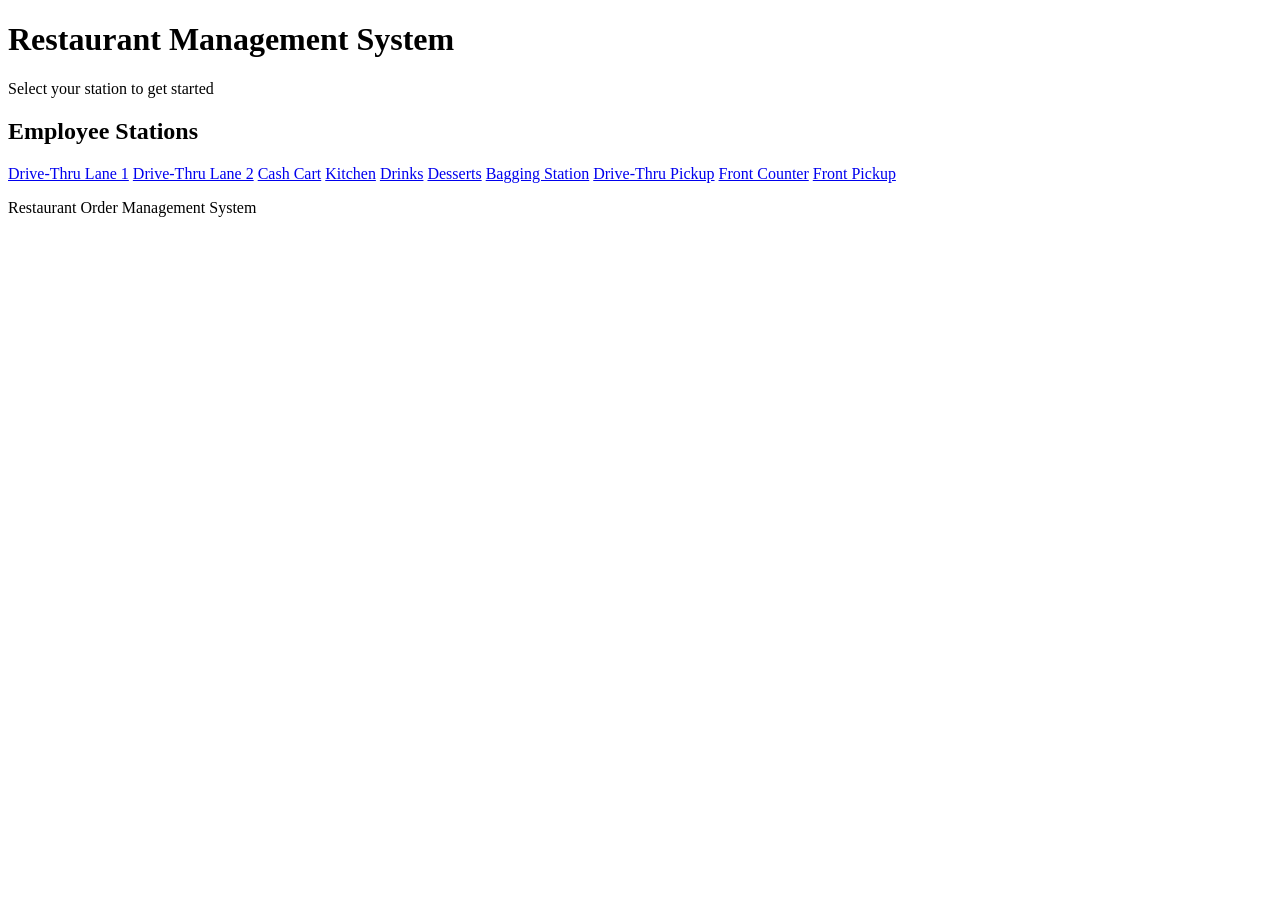
==== index.html @ 6f57fd63 "Initial website setup" ====
<!DOCTYPE html>
<html lang="en">
<head>
    <meta charset="UTF-8">
    <meta name="viewport" content="width=device-width, initial-scale=1.0">
    <title>Restaurant Management System</title>
    <link rel="stylesheet" href="style.css">
</head>
<body>

    <header>
        <h1>Restaurant Management System</h1>
        <p>Select your station to get started</p>
    </header>

    <main class="dashboard">
        <h2>Employee Stations</h2>

        <div class="stations">
            <a href="drive-thru-1.html">Drive-Thru Lane 1</a>
            <a href="drive-thru-2.html">Drive-Thru Lane 2</a>
            <a href="cash-cart.html">Cash Cart</a>
            <a href="kitchen.html">Kitchen</a>
            <a href="drinks.html">Drinks</a>
            <a href="desserts.html">Desserts</a>
            <a href="bagging.html">Bagging Station</a>
            <a href="pickup-window.html">Drive-Thru Pickup</a>
            <a href="front-counter.html">Front Counter</a>
            <a href="front-pickup.html">Front Pickup</a>
        </div>
    </main>

    <footer>
        <p>Restaurant Order Management System</p>
    </footer>

</body>
</html>
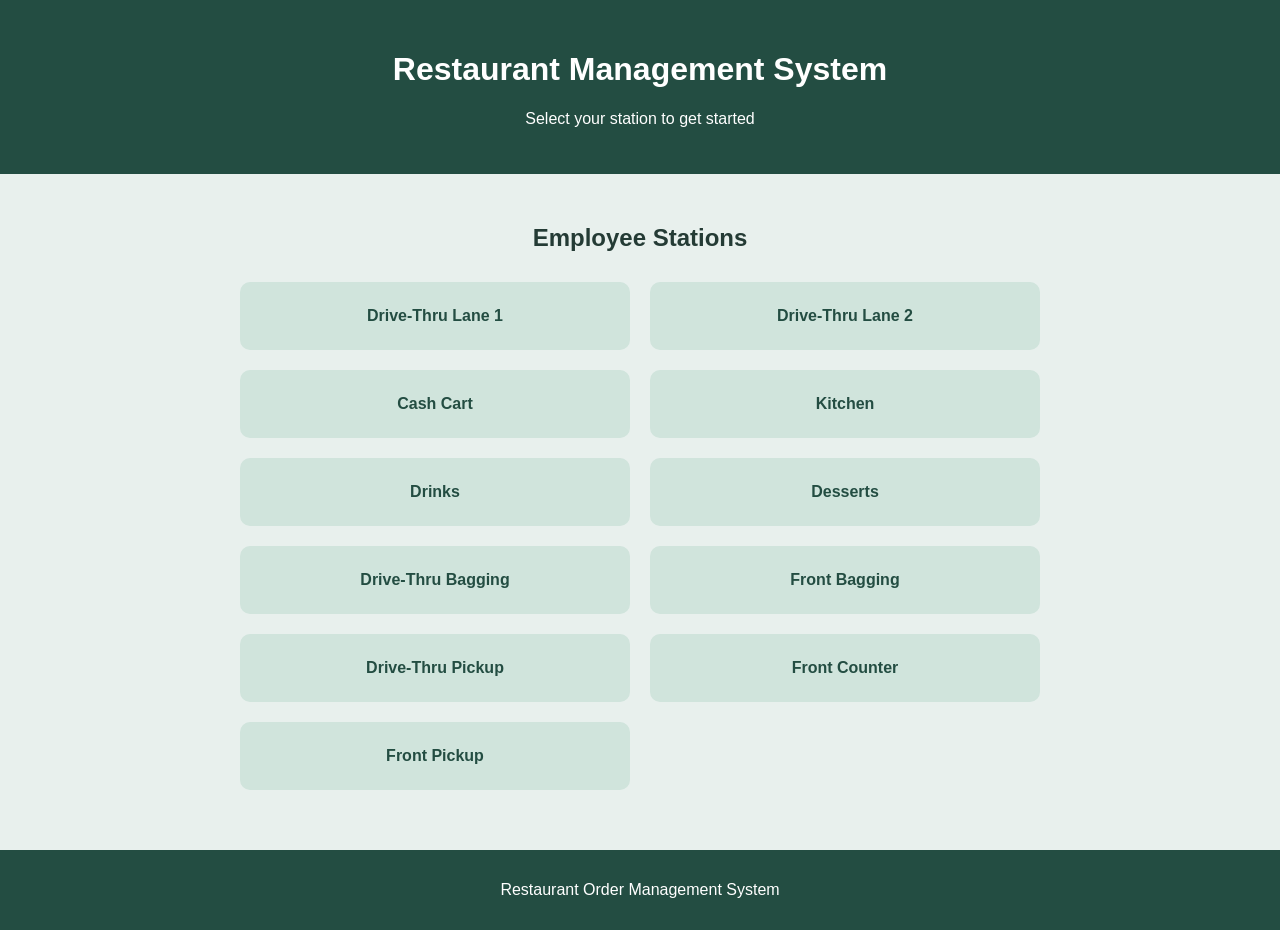
==== commit f08080d8: "updates" ====
--- a/index.html
+++ b/index.html
@@ -17,18 +17,20 @@
     <main class="dashboard">
         <h2>Employee Stations</h2>
 
-        <div class="stations">
-            <a href="drive-thru-1.html">Drive-Thru Lane 1</a>
-            <a href="drive-thru-2.html">Drive-Thru Lane 2</a>
-            <a href="cash-cart.html">Cash Cart</a>
-            <a href="kitchen.html">Kitchen</a>
-            <a href="drinks.html">Drinks</a>
-            <a href="desserts.html">Desserts</a>
-            <a href="bagging.html">Bagging Station</a>
-            <a href="pickup-window.html">Drive-Thru Pickup</a>
-            <a href="front-counter.html">Front Counter</a>
-            <a href="front-pickup.html">Front Pickup</a>
-        </div>
+        
+<div class="stations">
+    <a href="drive-thru-1.html">Drive-Thru Lane 1</a>
+    <a href="drive-thru-2.html">Drive-Thru Lane 2</a>
+    <a href="cash-cart.html">Cash Cart</a>
+    <a href="kitchen.html">Kitchen</a>
+    <a href="drinks.html">Drinks</a>
+    <a href="desserts.html">Desserts</a>
+    <a href="drive-thru-bagging.html">Drive-Thru Bagging</a>
+    <a href="front-bagging.html">Front Bagging</a>
+    <a href="pickup-window.html">Drive-Thru Pickup</a>
+    <a href="front-counter.html">Front Counter</a>
+    <a href="front-pickup.html">Front Pickup</a>
+</div>
     </main>
 
     <footer>
--- a/style.css
+++ b/style.css
@@ -0,0 +1,53 @@
+
+body {
+    margin: 0;
+    font-family: Arial, sans-serif;
+    background-color: #e8f0ed;
+    color: #243b35;
+}
+
+header {
+    background-color: #234d42;
+    color: white;
+    text-align: center;
+    padding: 30px;
+}
+
+.dashboard {
+    padding: 30px;
+    text-align: center;
+}
+
+.stations {
+    display: grid;
+    grid-template-columns: repeat(2, 1fr);
+    gap: 20px;
+    max-width: 800px;
+    margin: 30px auto;
+}
+
+.stations a {
+    background-color: #d0e4dc;
+    color: #234d42;
+    padding: 25px;
+    border-radius: 10px;
+    text-decoration: none;
+    font-weight: bold;
+}
+
+.stations a:hover {
+    background-color: #a7c9bb;
+}
+
+footer {
+    background-color: #234d42;
+    color: white;
+    text-align: center;
+    padding: 15px;
+}
+
+@media (max-width: 600px) {
+    .stations {
+        grid-template-columns: 1fr;
+    }
+}
